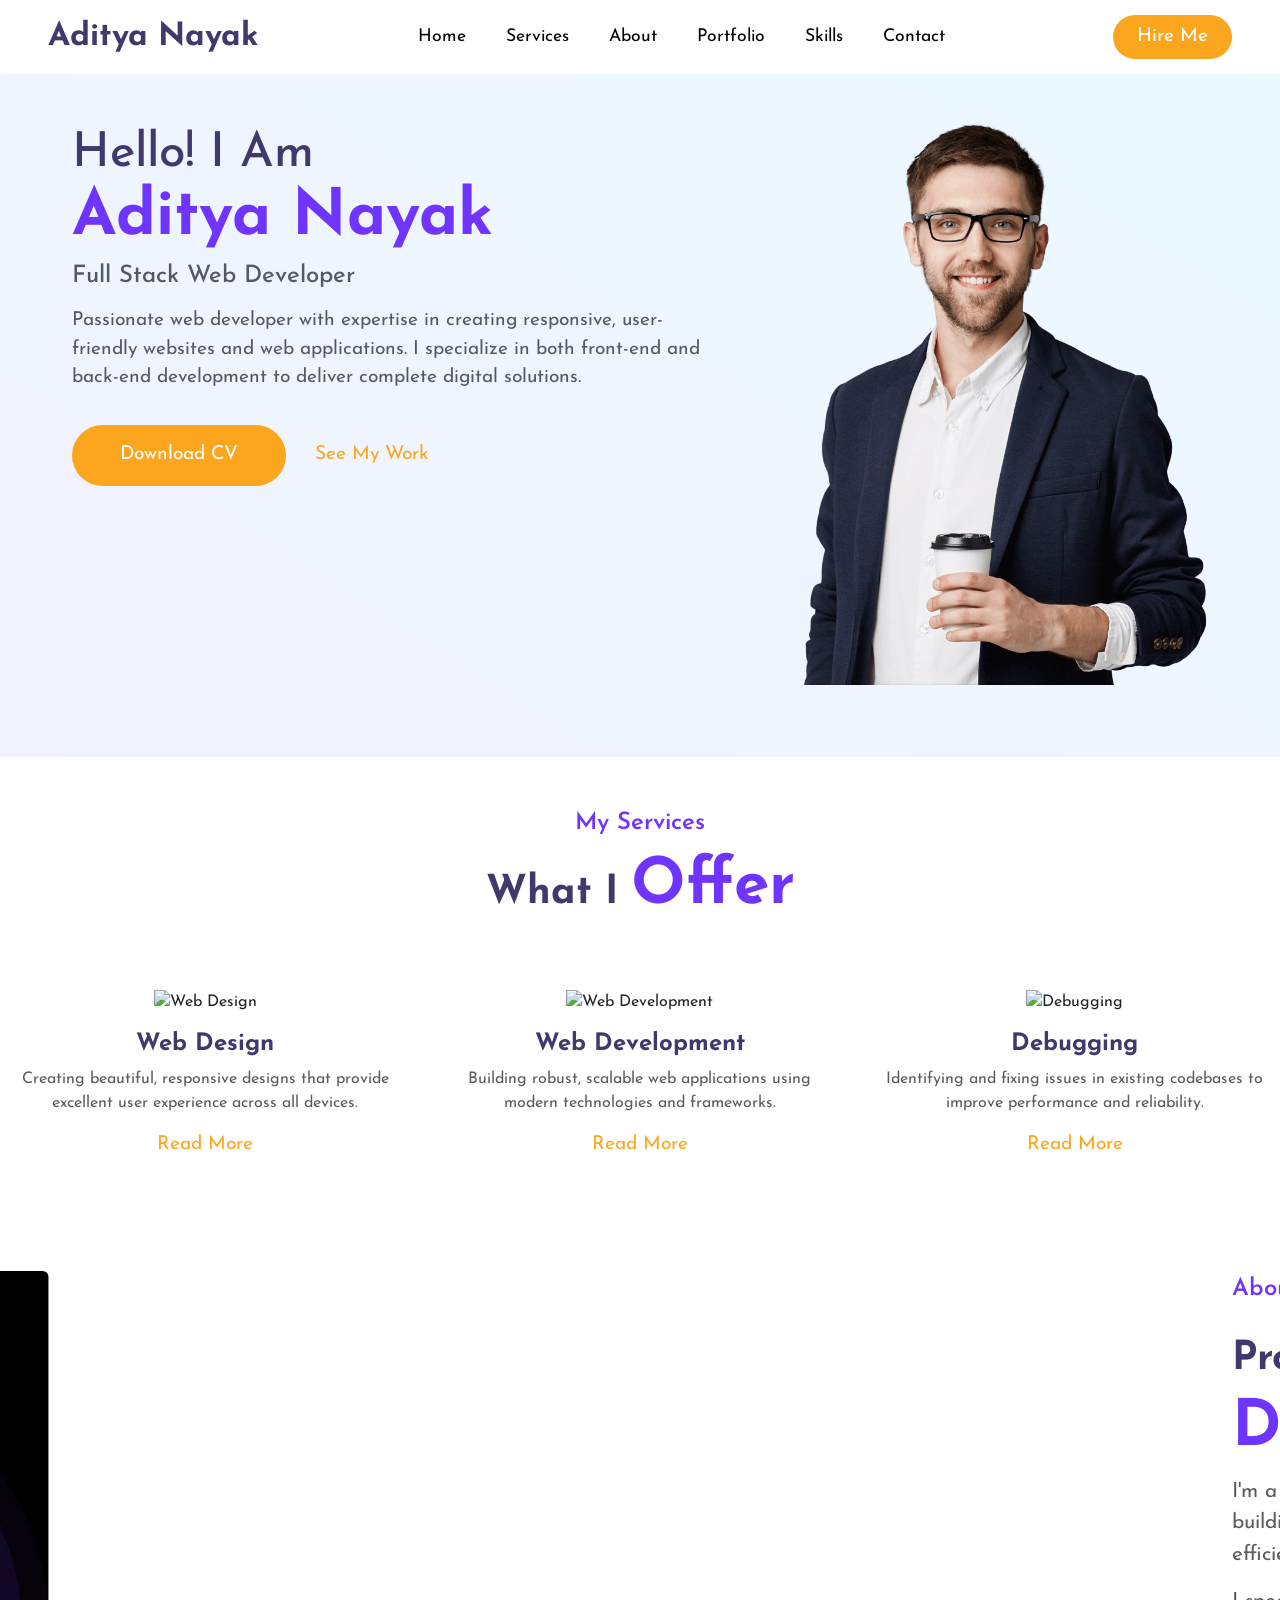
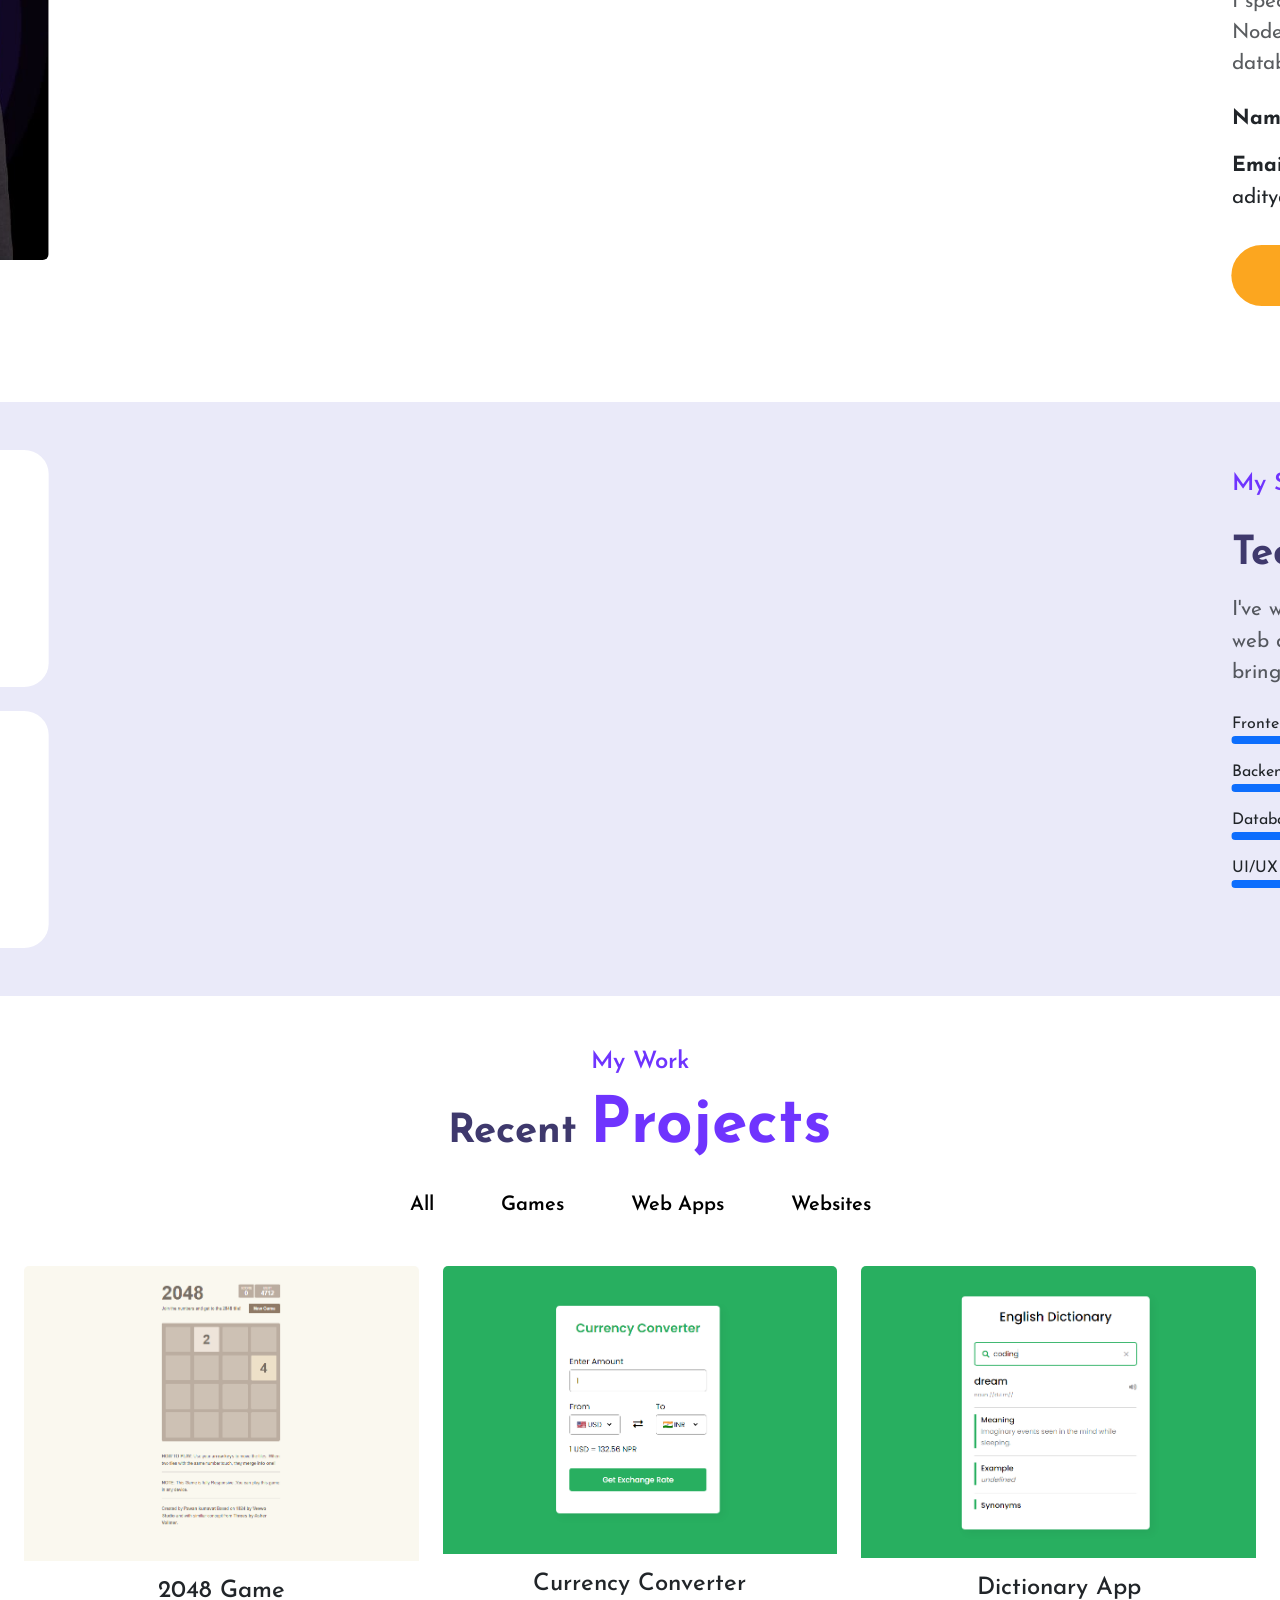
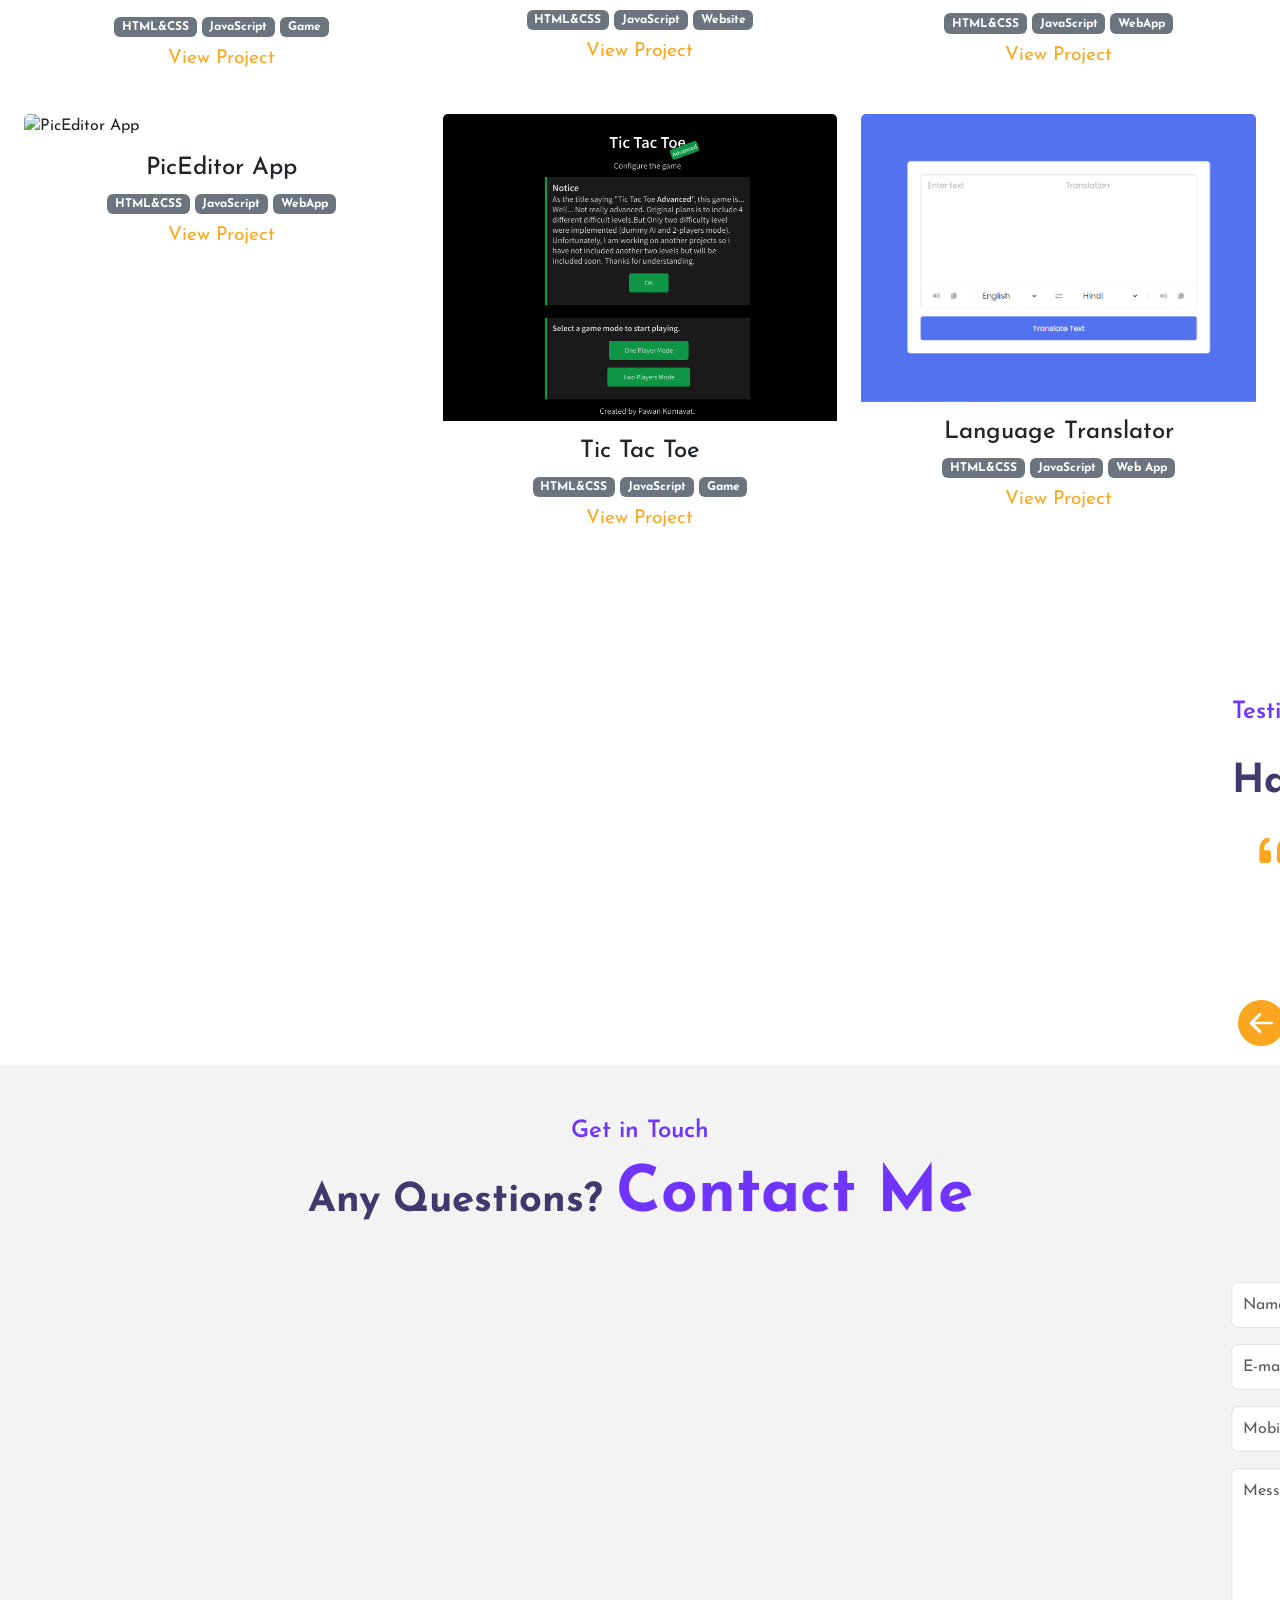
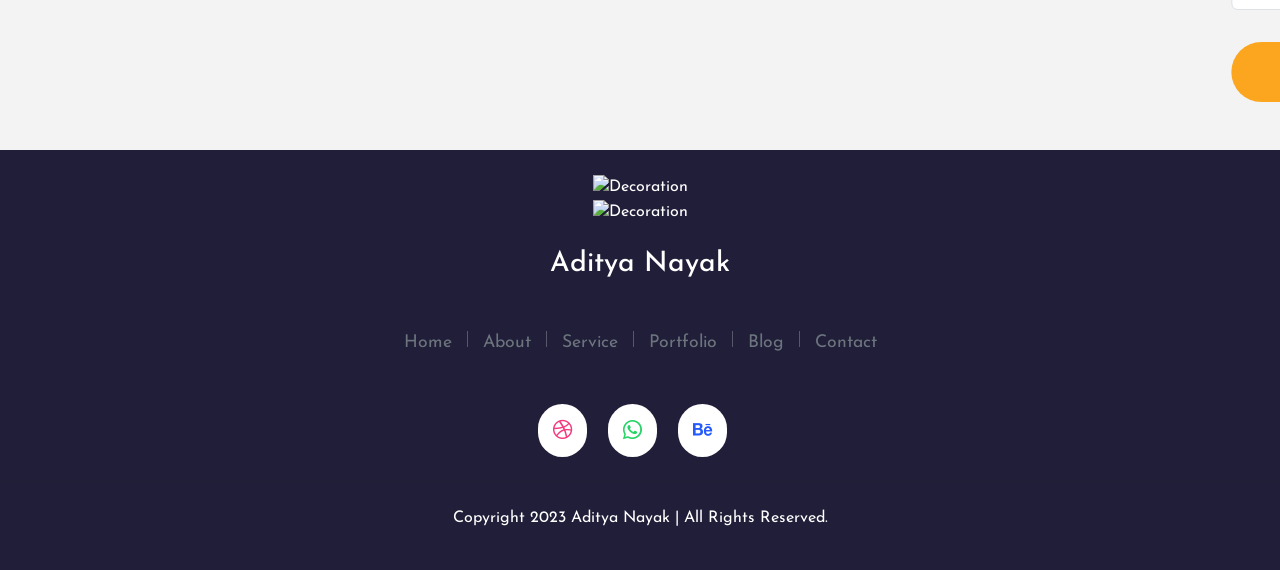
==== html/index.html @ 2d04edd1 "Initial portfolio website" ====
<!DOCTYPE html>
<html lang="en">
  <head>
    <meta charset="UTF-8" />
    <meta http-equiv="X-UA-Compatible" content="IE=edge" />
    <meta name="viewport" content="width=device-width, initial-scale=1.0" />
    <title>Personal Portfolio - Aditya Nayak</title>

    <!-- bootstrap css cdn link  -->
    <link
      href="https://cdn.jsdelivr.net/npm/bootstrap@5.2.3/dist/css/bootstrap.min.css"
      rel="stylesheet"
      integrity="sha384-rbsA2VBKQhggwzxH7pPCaAqO46MgnOM80zW1RWuH61DGLwZJEdK2Kadq2F9CUG65"
      crossorigin="anonymous"
    />

    <!-- custom css file -->
    <link rel="stylesheet" href="../css/style.css">

    <!-- google font link -->
    <link rel="preconnect" href="https://fonts.googleapis.com" />
    <link rel="preconnect" href="https://fonts.gstatic.com" crossorigin />
    <link
      href="https://fonts.googleapis.com/css2?family=Josefin+Sans:wght@300;400;500;600;700&display=swap"
      rel="stylesheet"
    />

    <!-- bootstrap icon cdn link  -->
    <link
      rel="stylesheet"
      href="https://cdn.jsdelivr.net/npm/bootstrap-icons@1.10.4/font/bootstrap-icons.css"
    />

    <!-- for adding animation to website we have use AOS library 
    AOS Library css file cdn link -->
    <link rel="stylesheet" href="https://unpkg.com/aos@next/dist/aos.css" />

    <!-- jquery cdn link  -->
    <script src="https://ajax.googleapis.com/ajax/libs/jquery/3.6.4/jquery.min.js"></script>
  </head>
  <body>
    <!-- navbar starts -->
    <nav
      id="navbar-top"
      class="navbar navbar-expand-lg navbar-light bg-white sticky-top"
    >
      <div class="container-fluid px-5">
        <a class="navbar-brand fw-bold fs-2" href="#" style="color: #3f396d"
          >Aditya Nayak</a
        >
        <button
          class="nav-menu d-md-none"
          type="button"
          data-bs-toggle="collapse"
          data-bs-target="#navbarNav"
        >
          <i class="bi bi-menu-button-fill"></i>
        </button>
        <div
          class="collapse navbar-collapse justify-content-center"
          id="navbarNav"
        >
          <ul class="navbar-nav gap-4" style="font-size: 1.1rem">
            <li class="nav-item">
              <a class="nav-link" aria-current="page" href="#">Home</a>
            </li>
            <li class="nav-item">
              <a class="nav-link" href="#service">Services</a>
            </li>
            <li class="nav-item">
              <a class="nav-link" href="#about">About</a>
            </li>
            <li class="nav-item">
              <a class="nav-link" href="#portfolio">Portfolio</a>
            </li>
            <li class="nav-item">
              <a class="nav-link" href="#skills">Skills</a>
            </li>
            <li class="nav-item">
              <a class="nav-link" href="#contact">Contact</a>
            </li>
          </ul>
        </div>
        <button class="c-btn ms-4 py-2 px-4 rounded-pill d-none d-md-block">Hire Me</button>
      </div>
    </nav>
    <!-- navbar ends here -->

    <!-- home section starts  -->
    <section class="home pt-5 pb-5" id="home">
      <div class="row justify-content-evenly align-middle">
        <!-- here data-aos is used for adding aos animation  -->
        <div class="col-10 col-md-6 text-center text-md-start" data-aos="slide-right">
          <h2 style="color: #3f396d">
            Hello! I Am <br /><span class="c-orange">Aditya Nayak</span>
          </h2>
          <h4 class="text-muted mb-3">Full Stack Web Developer</h4>
          <p class="text-muted">
            Passionate web developer with expertise in creating responsive, user-friendly websites and web applications. 
            I specialize in both front-end and back-end development to deliver complete digital solutions.
          </p>
          <button class="c-btn h-btn mt-3 py-3 px-5 rounded-pill">
            Download CV
          </button>
          <a href="#portfolio" class="link ms-4">See My Work</a>
        </div>
        <div class="col-10 col-md-4 d-none d-md-block">
          <img src="../images/banner-01.webp" class="img-fluid" alt="Aditya Nayak" />
        </div>
      </div>
      <img src="../images/triangle-icon.png" class="triangle-icon" alt="">
    </section>
    <!-- home section ends here -->

    <!-- expertise section starts -->
    <section class="expertise mt-5" id="service">
      <div class="heading text-center">
        <small>My Services</small>
        <h3>
          What I <span class="c-orange">Offer</span>
        </h3>
      </div>
      <div class="row justify-content-evenly mt-5">
        <div class="col-10 col-md-4" data-aos="fade-up">
          <div class="service-card">
            <div class="img">
              <img src="../images/service-icon1.png" class="service-icon" alt="Web Design">
            </div>
            <div class="content mt-3">
              <h4>Web Design</h4>
              <p class="text-muted">
                Creating beautiful, responsive designs that provide excellent user experience across all devices.
              </p>
              <a href="" class="link">Read More</a>
            </div>
          </div>
        </div>
        <div class="col-md-4 col-10" data-aos="fade-up">
          <div class="service-card">
            <div class="img">
              <img src="../images/service-icon2.png" class="service-icon" alt="Web Development">
            </div>
            <div class="content mt-3">
              <h4>Web Development</h4>
              <p class="text-muted">
                Building robust, scalable web applications using modern technologies and frameworks.
              </p>
              <a href="" class="link">Read More</a>
            </div>
          </div>
        </div>
        <div class="col-md-4 col-10" data-aos="fade-up">
          <div class="service-card">
            <div class="img">
              <img src="../images/service-icon3.png" class="service-icon" alt="Debugging">
            </div>
            <div class="content mt-3">
              <h4>Debugging</h4>
              <p class="text-muted">
                Identifying and fixing issues in existing codebases to improve performance and reliability.
              </p>
              <a href="" class="link">Read More</a>
            </div>
          </div>
        </div>
      </div>
    </section>
    <!-- expertise section ends here -->

    <!-- about section starts -->
    <section class="about mt-5 py-5" id="about">
      <div class="row justify-content-evenly">
        <div class="col-md-5 col-10" data-aos="slide-right">
          <img src="../images/home-illustrator.jpg" class="img-fluid rounded" alt="Aditya Nayak" />
        </div>
        <div class="col-md-5 col-10 mt-5 mt-md-0" data-aos="slide-left">
          <div class="heading">
            <small>About Me</small>
            <h3>Professional <span class="c-orange">Web Developer</span></h3>
            <p class="text-muted">
              I'm a full-stack developer with 5+ years of experience building digital products. 
              My passion lies in creating efficient, scalable, and user-friendly solutions.
            </p>
            <p class="text-muted">
              I specialize in JavaScript technologies including React, Node.js, and Express, 
              with additional expertise in database design and cloud services.
            </p>
            <div class="personal-info mt-4">
              <div class="row">
                <div class="col-6">
                  <p><strong>Name:</strong> Aditya Nayak</p>
                  <p><strong>Email:</strong> aditya@example.com</p>
                </div>
                <div class="col-6">
                  <p><strong>Experience:</strong> 5+ Years</p>
                  <p><strong>Location:</strong> Bangalore, India</p>
                </div>
              </div>
            </div>
            <button class="c-btn h-btn mt-3 py-3 px-5 rounded-pill">
              Contact Me
            </button>
          </div>
        </div>
      </div>
    </section>
    <!-- about section ends here -->

    <!-- skill section starts -->
    <section class="skill mt-5 py-5" id="skills">
      <div class="row justify-content-evenly">
        <div class="col-10 col-md-5 skill-with-progress" data-aos="slide-right">
          <div class="row justify-content-evenly">
            <div class="col-10 col-md-6">
              <div class="progress-card ms-3 ms-md-0">
                <div class="circular-progress html-css">
                  <span class="progress-value html-progress">0%</span>
                </div>
                <br />
                <span class="text">HTML & CSS</span>
              </div>
            </div>
            <div class="col-10 col-md-6 mt-4 mt-md-0">
              <div class="progress-card ms-3 ms-md-0">
                <div class="circular-progress javascript">
                  <span class="progress-value javascript-progress">0%</span>
                </div>
                <br />
                <span class="text">JavaScript</span>
              </div>
            </div>
          </div>
          <div class="row justify-content-evenly mt-4">
            <div class="col-10 col-md-6">
              <div class="progress-card ms-3 ms-md-0">
                <div class="circular-progress reactjs">
                  <span class="progress-value reactjs-progress">0%</span>
                </div>
                <br />
                <span class="text">ReactJS</span>
              </div>
            </div>
            <div class="col-10 col-md-6 mt-4 mt-md-0">
              <div class="progress-card ms-3  ms-md-0">
                <div class="circular-progress nodejs">
                  <span class="progress-value nodejs-progress">0%</span>
                </div>
                <br>
                <span class="text">Node.js</span>
              </div>
            </div>
          </div>
        </div>
        <div class="col-10 col-md-5 skill-detail" data-aos="slide-left">
          <div class="heading mt-5 mt-md-3">
            <small>My Skills</small>
            <h3>Technical <span class="c-orange">Expertise</span></h3>
            <p class="text-muted">
              I've worked with a wide range of technologies in the web development world. 
              From front-end to back-end, I bring comprehensive skills to every project.
            </p>
            <div class="skills-list mt-4">
              <div class="skill-item mb-3">
                <div class="d-flex justify-content-between">
                  <span>Frontend Development</span>
                  <span>95%</span>
                </div>
                <div class="progress" style="height: 8px;">
                  <div class="progress-bar" role="progressbar" style="width: 95%;" aria-valuenow="95" aria-valuemin="0" aria-valuemax="100"></div>
                </div>
              </div>
              <div class="skill-item mb-3">
                <div class="d-flex justify-content-between">
                  <span>Backend Development</span>
                  <span>85%</span>
                </div>
                <div class="progress" style="height: 8px;">
                  <div class="progress-bar" role="progressbar" style="width: 85%;" aria-valuenow="85" aria-valuemin="0" aria-valuemax="100"></div>
                </div>
              </div>
              <div class="skill-item mb-3">
                <div class="d-flex justify-content-between">
                  <span>Database Design</span>
                  <span>80%</span>
                </div>
                <div class="progress" style="height: 8px;">
                  <div class="progress-bar" role="progressbar" style="width: 80%;" aria-valuenow="80" aria-valuemin="0" aria-valuemax="100"></div>
                </div>
              </div>
              <div class="skill-item mb-3">
                <div class="d-flex justify-content-between">
                  <span>UI/UX Design</span>
                  <span>75%</span>
                </div>
                <div class="progress" style="height: 8px;">
                  <div class="progress-bar" role="progressbar" style="width: 75%;" aria-valuenow="75" aria-valuemin="0" aria-valuemax="100"></div>
                </div>
              </div>
            </div>
          </div>
        </div>
      </div>
    </section>
    <!-- skill section end here -->

    <!-- portfolio section starts here -->
    <section class="portfolio" id="portfolio">
      <div class="heading text-center pt-5">
        <small>My Work</small>
        <h3>Recent <span class="c-orange">Projects</span></h3>
      </div>

      <div id="myBtnContainer" class="text-center mt-4">
        <!-- here we will create custom attribute using data- for filtering -->
        <button class="filter-item active" data-filter="all">All</button>
        <button class="filter-item" data-filter="game">Games</button>
        <button class="filter-item" data-filter="webapp">Web Apps</button>
        <button class="filter-item" data-filter="website">Websites</button>
      </div>
      <div class="portfolio-body">
        <div class="row justify-content-evenly px-4">
          <div class="post col-md-4 game all col-10 mt-3 mt-md-0" data-aos="fade-up">
            <div class="card">
              <img src="../images/2048game.png" class="card-img-top" alt="2048 Game" />
              <div class="card-body text-center">
                <h4 class="card-title">2048 Game</h4>
                <span class="badge bg-secondary badge-pill">HTML&CSS</span>
                <span class="badge bg-secondary badge-pill">JavaScript</span>
                <span class="badge bg-secondary badge-pill mb-2">Game</span><br />
                <a href="#" class="link">View Project</a>
              </div>
            </div>
          </div>
          <div class="post col-md-4 website all col-10 mt-3 mt-md-0" data-aos="fade-up">
            <div class="card">
              <img
                src="../images/currency-converter.png"
                class="card-img-top"
                alt="Currency Converter"
              />
              <div class="card-body text-center">
                <h4 class="card-title">Currency Converter</h4>
                <span class="badge bg-secondary badge-pill">HTML&CSS</span>
                <span class="badge bg-secondary badge-pill">JavaScript</span>
                <span class="badge bg-secondary badge-pill mb-2">Website</span><br />
                <a href="#" class="link">View Project</a>
              </div>
            </div>
          </div>
          <div class="post col-md-4 webapp all col-10 mt-3 mt-md-0" data-aos="fade-up">
            <div class="card">
              <img src="../images/dictionary.png" class="card-img-top" alt="Dictionary App" />
              <div class="card-body text-center">
                <h4 class="card-title">Dictionary App</h4>
                <span class="badge bg-secondary badge-pill">HTML&CSS</span>
                <span class="badge bg-secondary badge-pill">JavaScript</span>
                <span class="badge bg-secondary badge-pill mb-2">WebApp</span><br />
                <a href="#" class="link">View Project</a>
              </div>
            </div>
          </div>
        </div>
        <div class="row justify-content-evenly mt-4 px-4">
          <div class="post col-md-4 webapp all col-10 mt-3 mt-md-0" data-aos="fade-up">
            <div class="card">
              <img src="../images/piceditor.png" class="card-img-top" alt="PicEditor App" />
              <div class="card-body text-center">
                <h4 class="card-title">PicEditor App</h4>
                <span class="badge bg-secondary badge-pill">HTML&CSS</span>
                <span class="badge bg-secondary badge-pill">JavaScript</span>
                <span class="badge bg-secondary badge-pill mb-2">WebApp</span><br />
                <a href="#" class="link">View Project</a>
              </div>
            </div>
          </div>
          <div class="post col-md-4 game all col-10 mt-3 mt-md-0" data-aos="fade-up">
            <div class="card">
              <img src="../images/tictactoe.png" class="card-img-top" alt="Tic Tac Toe Game" />
              <div class="card-body text-center">
                <h4 class="card-title">Tic Tac Toe</h4>
                <span class="badge bg-secondary badge-pill">HTML&CSS</span>
                <span class="badge bg-secondary badge-pill">JavaScript</span>
                <span class="badge bg-secondary badge-pill mb-2">Game</span><br />
                <a href="#" class="link">View Project</a>
              </div>
            </div>
          </div>
          <div class="post col-md-4 webapp all col-10 mt-3 mt-md-0" data-aos="fade-up">
            <div class="card">
              <img
                src="../images/lang-translator.png"
                class="card-img-top"
                alt="Language Translator"
              />
              <div class="card-body text-center">
                <h4 class="card-title">Language Translator</h4>
                <span class="badge bg-secondary badge-pill">HTML&CSS</span>
                <span class="badge bg-secondary badge-pill">JavaScript</span>
                <span class="badge bg-secondary badge-pill mb-2">Web App</span><br />
                <a href="#" class="link">View Project</a>
              </div>
            </div>
          </div>
        </div>
      </div>
    </section>
    <!-- portfolio section ends here -->

    <!-- testimonial section starts  -->
    <section class="testimonial mt-5 pt-5" id="testimonial">
      <div class="row justify-content-evenly">
        <div class="col-md-4 col-10" data-aos="slide-right">
          <img src="../images/tastimonials-img.png" class="img-fluid" alt="Testimonials" />
        </div>
        <div class="col-md-6 col-10 mt-5" data-aos="slide-left">
          <div class="heading">
            <small>Testimonials</small>
            <h3>Happy Clients <span class="c-orange">Feedback</span></h3>
            <!-- here we will use carousel element from bootstrap -->
            <div
              id="carouselExampleControls"
              class="carousel slide"
              data-bs-ride="carousel"
            >
              <div class="carousel-inner">
                <div class="carousel-item active">
                  <div class="row justify-content-evenly">
                    <div class="col-2 text-center">
                      <i class="bi bi-quote"></i>
                    </div>
                    <div class="col-10">
                      <p class="text-muted">
                        "Aditya delivered our project ahead of schedule with excellent quality. 
                        His attention to detail and problem-solving skills are exceptional."
                      </p>
                      <h4>Rajesh Kumar</h4>
                      <small class="fs-6 text-muted">CEO, TechSolutions</small>
                    </div>
                  </div>
                </div>
                <div class="carousel-item">
                  <div class="row justify-content-evenly">
                    <div class="col-2 text-center">
                      <i class="bi bi-quote"></i>
                    </div>
                    <div class="col-10">
                      <p class="text-muted">
                        "Working with Aditya was a pleasure. He understood our requirements perfectly 
                        and implemented features that exceeded our expectations."
                      </p>
                      <h4>Priya Sharma</h4>
                      <small class="fs-6 text-muted">Marketing Director, BrandUp</small>
                    </div>
                  </div>
                </div>
                <div class="carousel-item">
                  <div class="row justify-content-evenly">
                    <div class="col-2 text-center">
                      <i class="bi bi-quote"></i>
                    </div>
                    <div class="col-10">
                      <p class="text-muted">
                        "Aditya's technical expertise and communication skills made our project 
                        development process smooth and efficient. Highly recommended!"
                      </p>
                      <h4>Vikram Patel</h4>
                      <small class="fs-6 text-muted">CTO, InnovateTech</small>
                    </div>
                  </div>
                </div>
              </div>
              <button
                class="nextprev-btn rounded-pill prev-btn"
                type="button"
                data-bs-target="#carouselExampleControls"
                data-bs-slide="prev"
              >
                <i class="bi bi-arrow-left-circle-fill prev"></i>
                <span class="visually-hidden">Previous</span>
              </button>
              <button
                class="nextprev-btn rounded-pill next-btn"
                type="button"
                data-bs-target="#carouselExampleControls"
                data-bs-slide="next"
              >
                <i class="bi bi-arrow-right-circle-fill next"></i>
                <span class="visually-hidden">Next</span>
              </button>
            </div>
          </div>
        </div>
      </div>
    </section>
    <!-- testimonial ends here -->

    <!-- contact section starts -->
    <section class="contact py-5" id="contact">
      <div class="heading text-center">
        <small>Get in Touch</small>
        <h3>Any Questions? <span class="c-orange">Contact Me</span></h3>
      </div>
      <div class="row justify-content-evenly mt-5">
        <div class="col-md-5 col-10 contact-details" data-aos="slide-right">
          <div class="row justify-content-evenly">
            <div class="col-1">
              <i class="bi bi-geo-alt-fill"></i>
            </div>
            <div class="col-11">
              <p>121 King Street Melbourne, 3000, Australia</p>
            </div>
          </div>
          <div class="row justify-content-evenly">
            <div class="col-1">
              <i class="bi bi-telephone-fill"></i>
            </div>
            <div class="col-11">
              <p>+91 9527818693</p>
            </div>
          </div>
          <div class="row justify-content-evenly">
            <div class="col-1">
              <i class="bi bi-envelope-fill"></i>
            </div>
            <div class="col-11">
              <p>codewithpawan@gmail.com</p>
            </div>
          </div>
          <div class="row justify-content-evenly">
            <div class="col-1">
              <i class="bi bi-globe"></i>
            </div>
            <div class="col-11">
              <p>codingpawan.com</p>
            </div>
          </div>
          <div class="contact-image mt-4">
            <img src="../images/curn-icon.png" class="img-fluid" alt="Contact Illustration">
          </div>
        </div>
        <div class="col-md-5 col-10 mt-3 mt-md-0" data-aos="slide-left">
          <div class="contact-form">
            <div class="mb-3">
              <input
                type="text"
                class="form-control"
                id="exampleFormControlInput1"
                placeholder="Name"
              />
            </div>
            <div class="mb-3">
              <input
                type="email"
                class="form-control"
                id="exampleFormControlInput1"
                placeholder="E-mail"
              />
            </div>
            <div class="mb-3">
              <input
                type="text"
                class="form-control"
                id="exampleFormControlInput1"
                placeholder="Mobile No."
              />
            </div>
            <div class="mb-3">
              <textarea
                class="form-control"
                id="exampleFormControlTextarea1"
                placeholder="Message"
                rows="5"
              ></textarea>
            </div>
            <button class="c-btn h-btn mt-3 py-3 px-5 rounded-pill">
              Submit
            </button>
          </div>
        </div>
      </div>
    </section>
    <!-- contact section ends here -->

    <!-- now we will make back to top button when user click on it it will be redirected to top page  -->
    <button
      type="button"
      class="btn btn-floating btn-lg rounded-pill"
      id="btn-back-to-top"
    >
      <i class="bi bi-arrow-up"></i>
    </button>

    <!-- footer section starts  -->
    <footer class="text-center text-white py-4">
      <div class="footer-dotted-left">
        <img src="../images/footer-left-dotted-img.png" alt="Decoration">
      </div>
      <div class="footer-dotted-right">
        <img src="../images/footer-dotted-right-img.png" alt="Decoration">
      </div>
      <h3 class="text-white pt-4" data-aos="fade-up">Aditya Nayak</h3>
      <div class="link-group mt-5" data-aos="fade-up">
        <a href="#home">Home</a>
        <div class="vr"></div>
        <a href="#about">About</a>
        <div class="vr"></div>
        <a href="#service">Service</a>
        <div class="vr"></div>
        <a href="#portfolio">Portfolio</a>
        <div class="vr"></div>
        <a href="#blog">Blog</a>
        <div class="vr"></div>
        <a href="#contact">Contact</a>
      </div>
      <div class="social-links mt-5" data-aos="fade-up">
        <button href="" class="rounded-pill dribble">
          <i class="bi bi-dribbble"></i>
        </button>
        <button href="" class="rounded-pill whatsapp">
          <i class="bi bi-whatsapp"></i>
        </button>
        <button href="" class="rounded-pill behance">
          <i class="bi bi-behance"></i>
        </button>
      </div>
      <hr class="text-muted my-4" />

      <p>Copyright 2023 Aditya Nayak | All Rights Reserved.</p>
    </footer>
    <!-- footer section ends here -->

    <!-- bootstrap javascript cdn link  -->
    <script
      src="https://cdn.jsdelivr.net/npm/bootstrap@5.2.3/dist/js/bootstrap.bundle.min.js"
      integrity="sha384-kenU1KFdBIe4zVF0s0G1M5b4hcpxyD9F7jL+jjXkk+Q2h455rYXK/7HAuoJl+0I4"
      crossorigin="anonymous"
    ></script>

    <!-- AOS library javascript link  -->
    <script src="https://unpkg.com/aos@next/dist/aos.js"></script>
    <script>
      // initializing AOS library
      AOS.init({
        duration: 1000,
        offset: 50,
      });
    </script>
    <!-- custom js file linking -->
    <script src="../js/script.js"></script>
    
  </body>
</html>
---- css/style.css ----
/* appling google font over the website  */
body{
    font-family: 'Josefin Sans', sans-serif;
    font-weight: 400;
}
/* styling menu icon */
.nav-menu{
    border: none;
    background-color: #fff;
    font-size: 1.5rem;
    color: #fca61f;
}
/* styling navbar links  */
.navbar-nav a{
    color: black;
    position: relative;
}
.navbar-nav a:hover{
    color: #fca61f;
}
.navbar-nav a:after {    
    background: none repeat scroll 0 0 transparent;
    bottom: 0;
    content: "";
    display: block;
    height: 2px;
    left: 50%;
    top: 35px;
    position: absolute;
    background: #fca61f;
    transition: width 0.3s ease 0s, left 0.3s ease 0s;
    width: 0;
  }
.navbar-nav a:hover:after { 
    width: 100%; 
    left: 0; 
  }
  /* styling contact btn  */
.c-btn{
    border: none;
    background: #fca61f;
    color: #fff;
    font-size: 1.2rem;
}
/* styling home section starts */
.home{
    background: linear-gradient(33deg, rgba(242,242,255,1) 0%, rgba(235,249,255,1) 100%);
    padding: 30px 0px 10px 0px;
}
.home h2{
    font-size: 3rem;
    line-height: 4rem;
}
.c-orange{
    color: #6f34fe;
    font-weight: 700;
    font-size: 4rem;
}
.home p{
    width: fit-content;
    margin-top: 1rem;
    font-size: 1.2rem;
}
.h-btn:hover{
    background: #6f34fe;
    color: #fff;
    transform: translateY(-20px);
    transition-duration: 1s;
}
.link{
    text-decoration: none;
    font-size: 1.2rem;
    color: #fca61f;
    position: relative;
}
.link::after{
    content: '';
    position: absolute;
    width: 100%;
    transform: scaleX(0);
    height: 2px;
    bottom: 0;
    left: 0;
    top: 20px;
    background-color: #6f34fe;
    transform-origin: bottom right;
    transition: transform 0.25s ease-out;
}
.link:hover{
    color: #6f34fe;
}
.link:hover::after{
    transform: scaleX(1);
    transform-origin: bottom left;
}
/* adding animation to home section image  */
.home img{
    animation: floatimg 4s ease-in-out infinite;
}

@keyframes floatimg {
    0%{
        transform: translateX(0);
    }
    50%{
        transform: translateX(-24px);
    }
    100%{
        transform: translateX(0);
    }
}

/* expertise section starts */
.heading small{
    color: #6f34fe;
    font-size: 1.5rem;
    font-weight: 600;
}
.heading h3{
    margin-top: 0.5rem;
    color: #3f396d;
    font-size: 2.5rem;
    font-weight: 700;
}
.expertise h4{
    color: #3f396d;
    font-weight: 700;
}
.expertise a{
    text-decoration: none;
    color: #fca61f;
}
.expertise a:hover{
    color: #6f34fe;
}
.expertise .service-card{
    text-align: center;
    padding: 15px 15px;
    border-radius: 0.7rem;
}

/* skill section starts */
.skill{
    background-color: rgb(234, 234, 249);
}
.progress-card{
    padding: 12% 10% 10% 15%;
    background-color: #fff;
    text-align: center;
    border-radius: 10%;
}
.progress-card:hover{
    transform: scale(1.1,1.1);
    transition-duration: 0.6s;
}
.circular-progress{
    position: relative;
    height: 130px;
    width: 130px;
    border-radius: 50%;
    background: conic-gradient(#7d2ae8 3.6deg, #ededed 0deg);
    display: flex;
    align-items: center;
    justify-content: center;
}
.circular-progress::before{
    content: "";
    position: absolute;
    height: 120px;
    width: 120px;
    border-radius: 50%;
    background-color: #fff;
}
.progress-value{
    position: relative;
    font-size: 1.5rem;
    font-weight: 600;
}
.html-progress{
    color: #fca61f;
}
.javascript-progress{
    color: #6f34fe;
}
.php-progress{
    color: #20c997;
}
.reactjs-progress{
    color: #3f396d;
}
.text{
    font-size: 1.2rem;
    font-weight: 500;
}
.heading p{
    font-size: 1.3rem;
}

/* portfolio section starts */
#myBtnContainer{
    margin-bottom: 45px;
}
#myBtnContainer button{
  border: none;
  color: black;
  background: transparent;
  font-size: 20px;
  font-weight: 600;
  cursor: pointer;   
  display: inline-block;
  margin: 0 25px;
}
#myBtnContainer button:hover{
    color: #fca61f;
}

#myBtnContainer button:focus{
    outline: none;
}
.post .content h4{
    font-size: 1rem;
    font-weight: 700;
}
.post .card{
    border: none;
}

/* testimonial section starts */
.testimonial img:hover{
    transform: scale(1.2,1.2);
    transition-duration: 1s;
}
.testimonial h4{
    color: #3f396d;
}
.testimonial i{
    font-size: 2.9rem;
    color: #fca61f;
    
}
.testimonial .nextprev-btn{
    border: none;
    background-color: #fff;
}
.prev:hover,.prev-btn:hover{
    color:#6f34fe;
    transform: translateX(-10px);
    transition-duration: 1s;
}
.next:hover,.next-btn:hover{
    color:#6f34fe;
    transform: translateX(10px);
    transition-duration: 1s;
}

/* blog section starts */
.blog{
    background-color: #f2f2ff;
}
.blog .blogpost .card{
    border: none;
    border-radius: 5%;
}
.nav-bg{
    background-color: #fff;
}

.blog .blogpost small{
    color: #6f34fe;
    font-size: 1.1rem;
}
.blog .blogpost h4,.blogpost a{
    color: #3f396d;
    font-weight: 700;
    margin-top: 1rem;
    text-decoration: none;
}
.blogpost a:hover{
    color: #fca61f;
}
.blog .blogpost .read-more-btn{
    text-decoration: none;
    color: #fca61f;
    font-size: 1.1rem;
}
.blog .blogpost .read-more-btn:hover{
    color: #6f34fe;
}
/* styling modal group  */
.btn-c{
    margin-left: 94%;
    background-color: transparent;
    border: none;
    color: #fff;
    font-size: 2rem;
    margin-top: -3%;
}
.btn-c i{
    color: #fca61f;
}
.modal-body .content span{
    font-size: 1rem;
}
.modal-body .content small{
    font-size: 1rem;
    color: #6f34fe;
}
/* contact section starts */
.contact{
    background-color: #f3f3f3;
}
.contact-details i{
    font-size: 1.5rem;
    color: #fca61f;
}
.contact-details p{
    font-size: 1.2rem;
    margin-left: 1rem;
}
.contact-form .form-control:focus{
    box-shadow: none;
    border: 1px solid #fca61f;
}
.contact-form .form-control{
    padding: 10px 10px;
    width: 80%;
}

/* footer section starts */
footer{
    background-color: #211e39;
}

footer .link-group a{
    margin-left: 10px;
    margin-right: 10px;
    text-decoration: none;
    color: #6c757d;
    font-size: 1.1rem;
    margin-top: 1rem;
}
footer .link-group a:hover{
    color: #fca61f;
}
.social-links button{
    border: none;
    margin-right: 1rem;
    font-size: 1.2rem;
    background-color: #fff;
    padding: 14px 15px 10px 15px;
}
.social-links .dribble{
    color: #f33a7e;
}
.social-links button:hover{
    color: #fff;
    transform: translateY(-20px);
    transition-duration: 1s;
}
.social-links .dribble:hover{
    background-color: #f33a7e;
}
.social-links .whatsapp{
    color: #25D366;
}
.social-links .whatsapp:hover{
    background-color: #25D366;
}
.social-links .behance{
    color: #255afc;
}
.social-links .behance:hover{
    background-color: #255afc;
}

/* styling back to top button */
#btn-back-to-top {
    position: fixed;
    bottom: 40px;
    right: 40px;
    display: none;
    font-size: 1.4rem;
    background-color: #fca61f;
    color: #fff;
    animation: pulse 3s infinite;
}
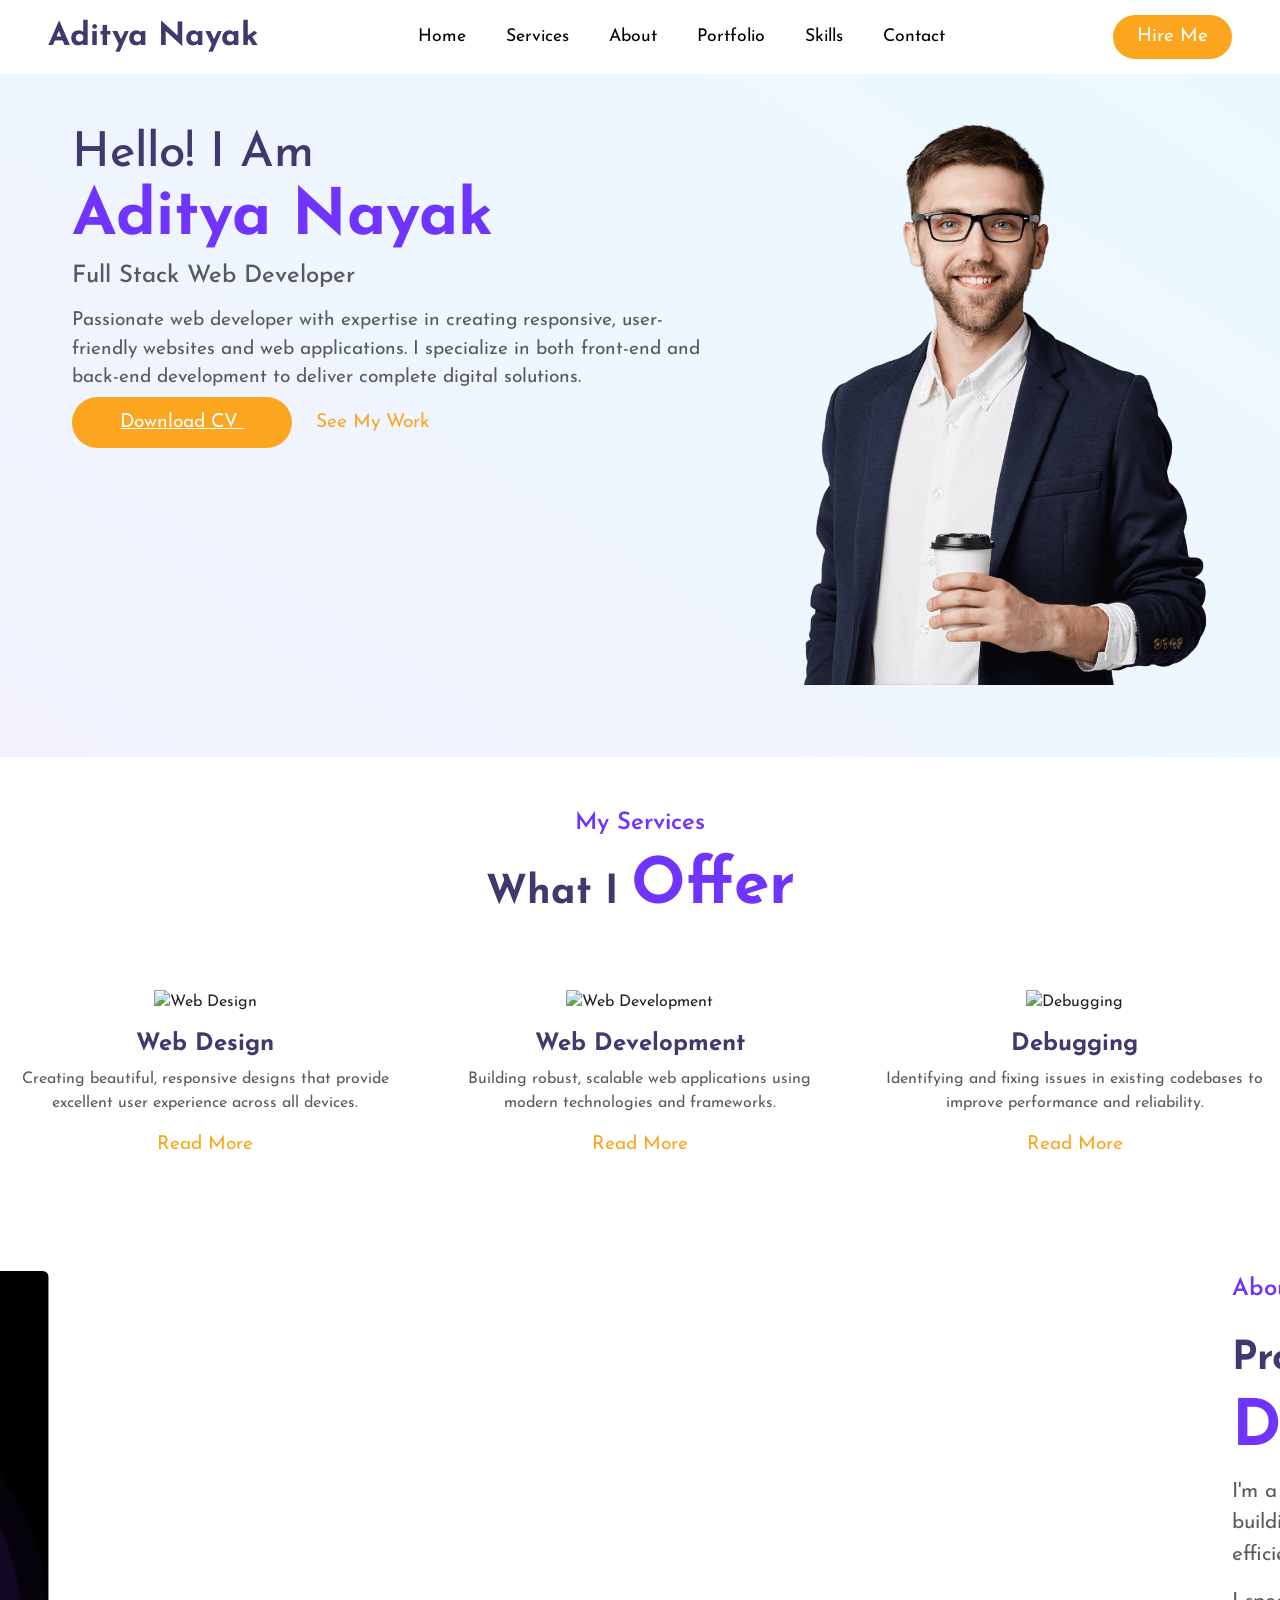
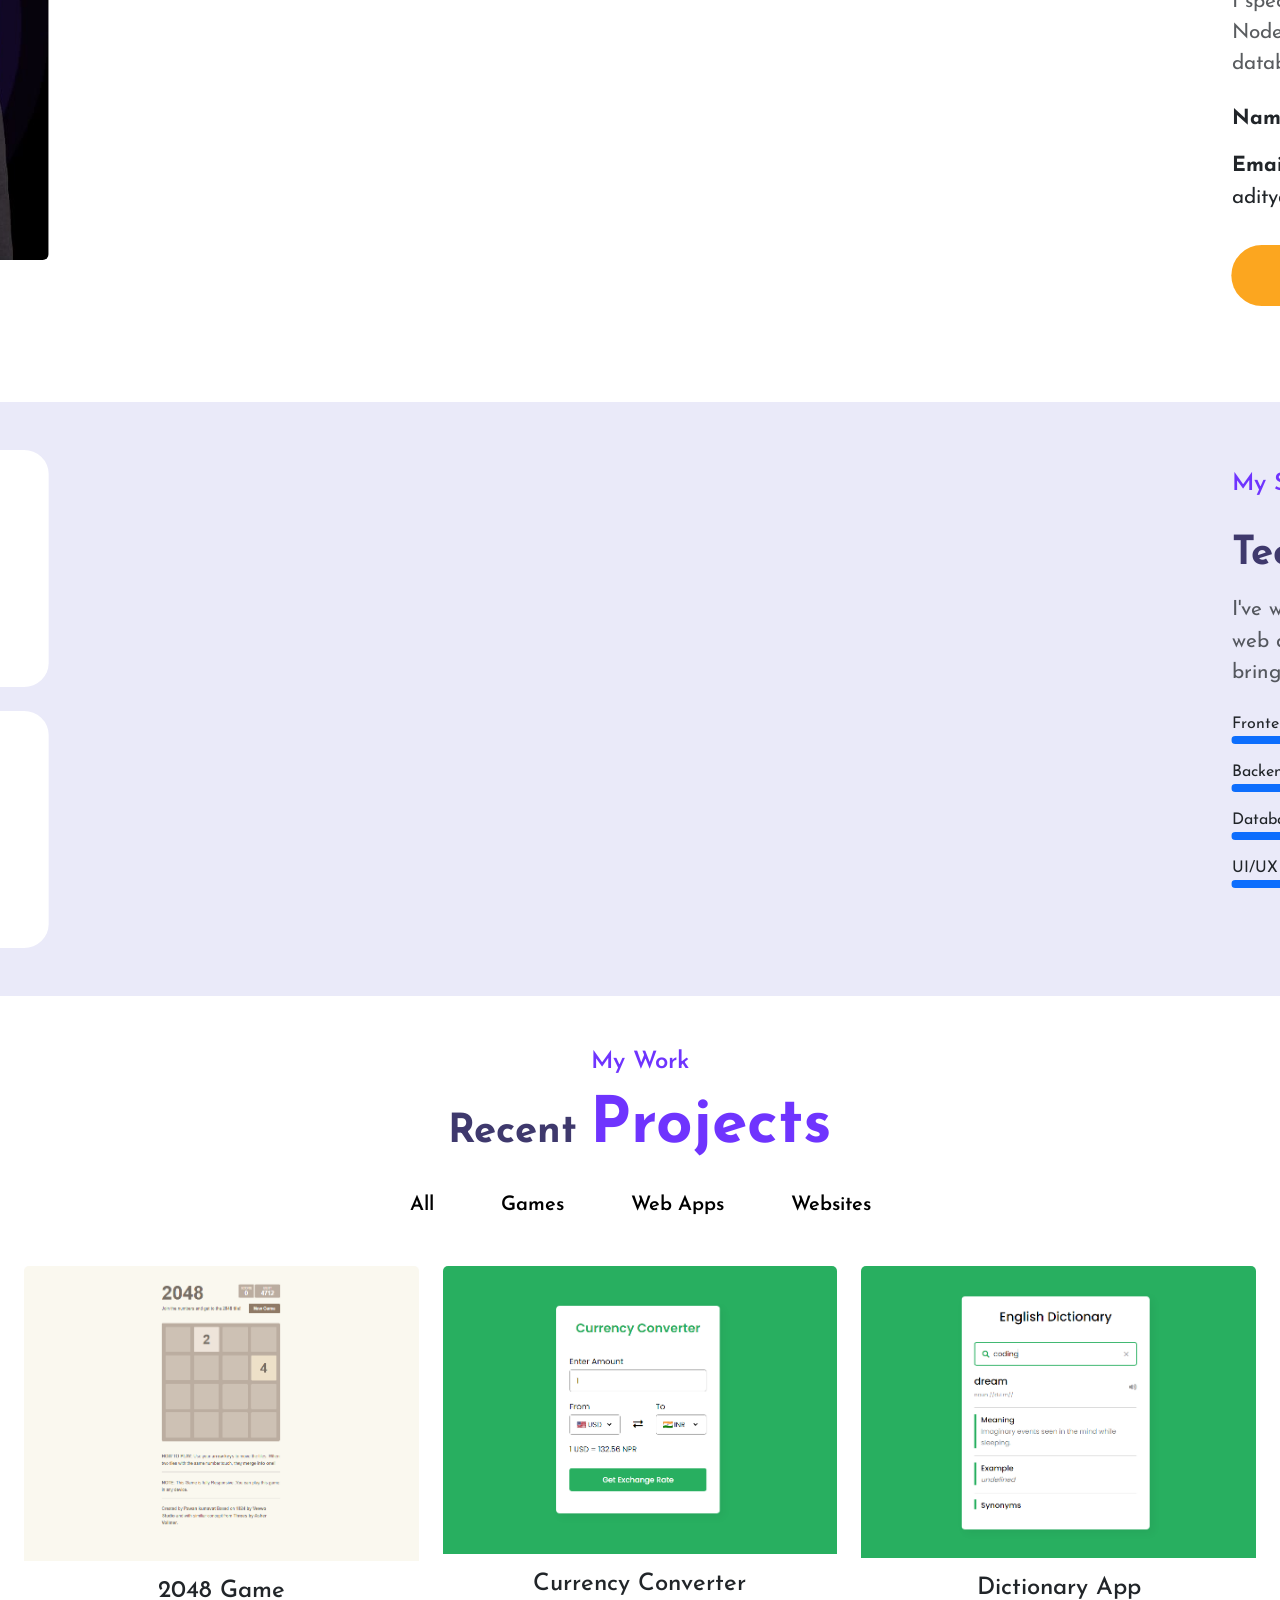
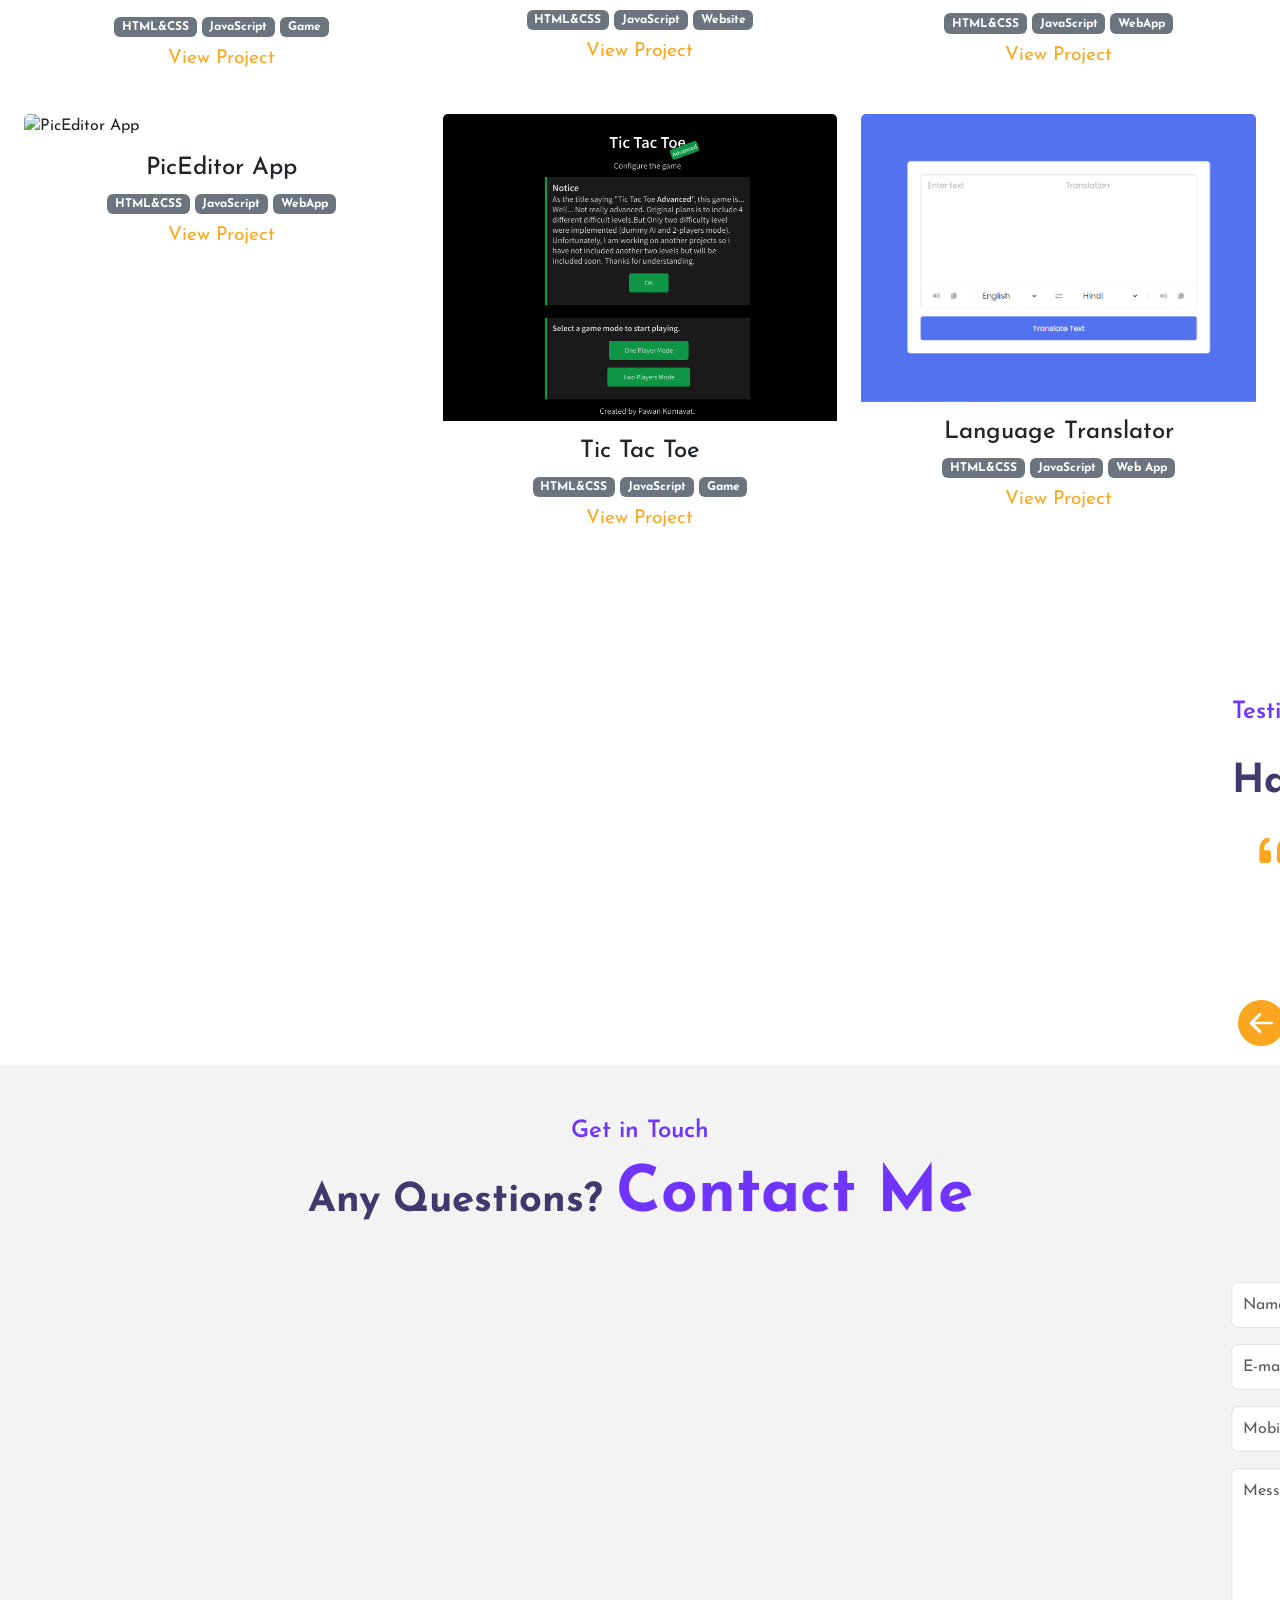
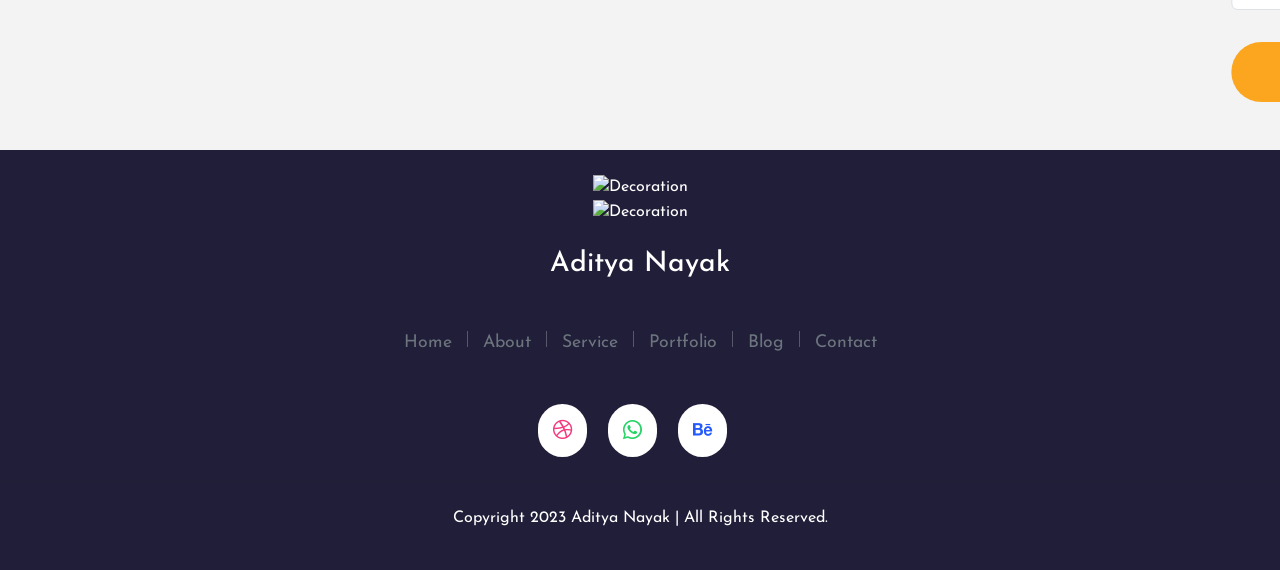
==== commit 358dcb32: "Enabled CV download feature" ====
--- a/html/index.html
+++ b/html/index.html
@@ -99,9 +99,13 @@
             Passionate web developer with expertise in creating responsive, user-friendly websites and web applications. 
             I specialize in both front-end and back-end development to deliver complete digital solutions.
           </p>
-          <button class="c-btn h-btn mt-3 py-3 px-5 rounded-pill">
+          <!-- <button class="c-btn h-btn mt-3 py-3 px-5 rounded-pill">
             Download CV
-          </button>
+          </button> -->
+          <a href="../assets/adityaCV.pdf" download
+             class="c-btn h-btn mt-3 py-3 px-5 rounded-pill">
+           Download CV
+          </a>
           <a href="#portfolio" class="link ms-4">See My Work</a>
         </div>
         <div class="col-10 col-md-4 d-none d-md-block">
@@ -539,7 +543,8 @@
           </div>
         </div>
         <div class="col-md-5 col-10 mt-3 mt-md-0" data-aos="slide-left">
-          <div class="contact-form">
+           <!-- <div class="contact-form">  -->
+          <form class="contact-form" action="https://formspree.io/f/xqaroqwn" method="POST">
             <div class="mb-3">
               <input
                 type="text"
